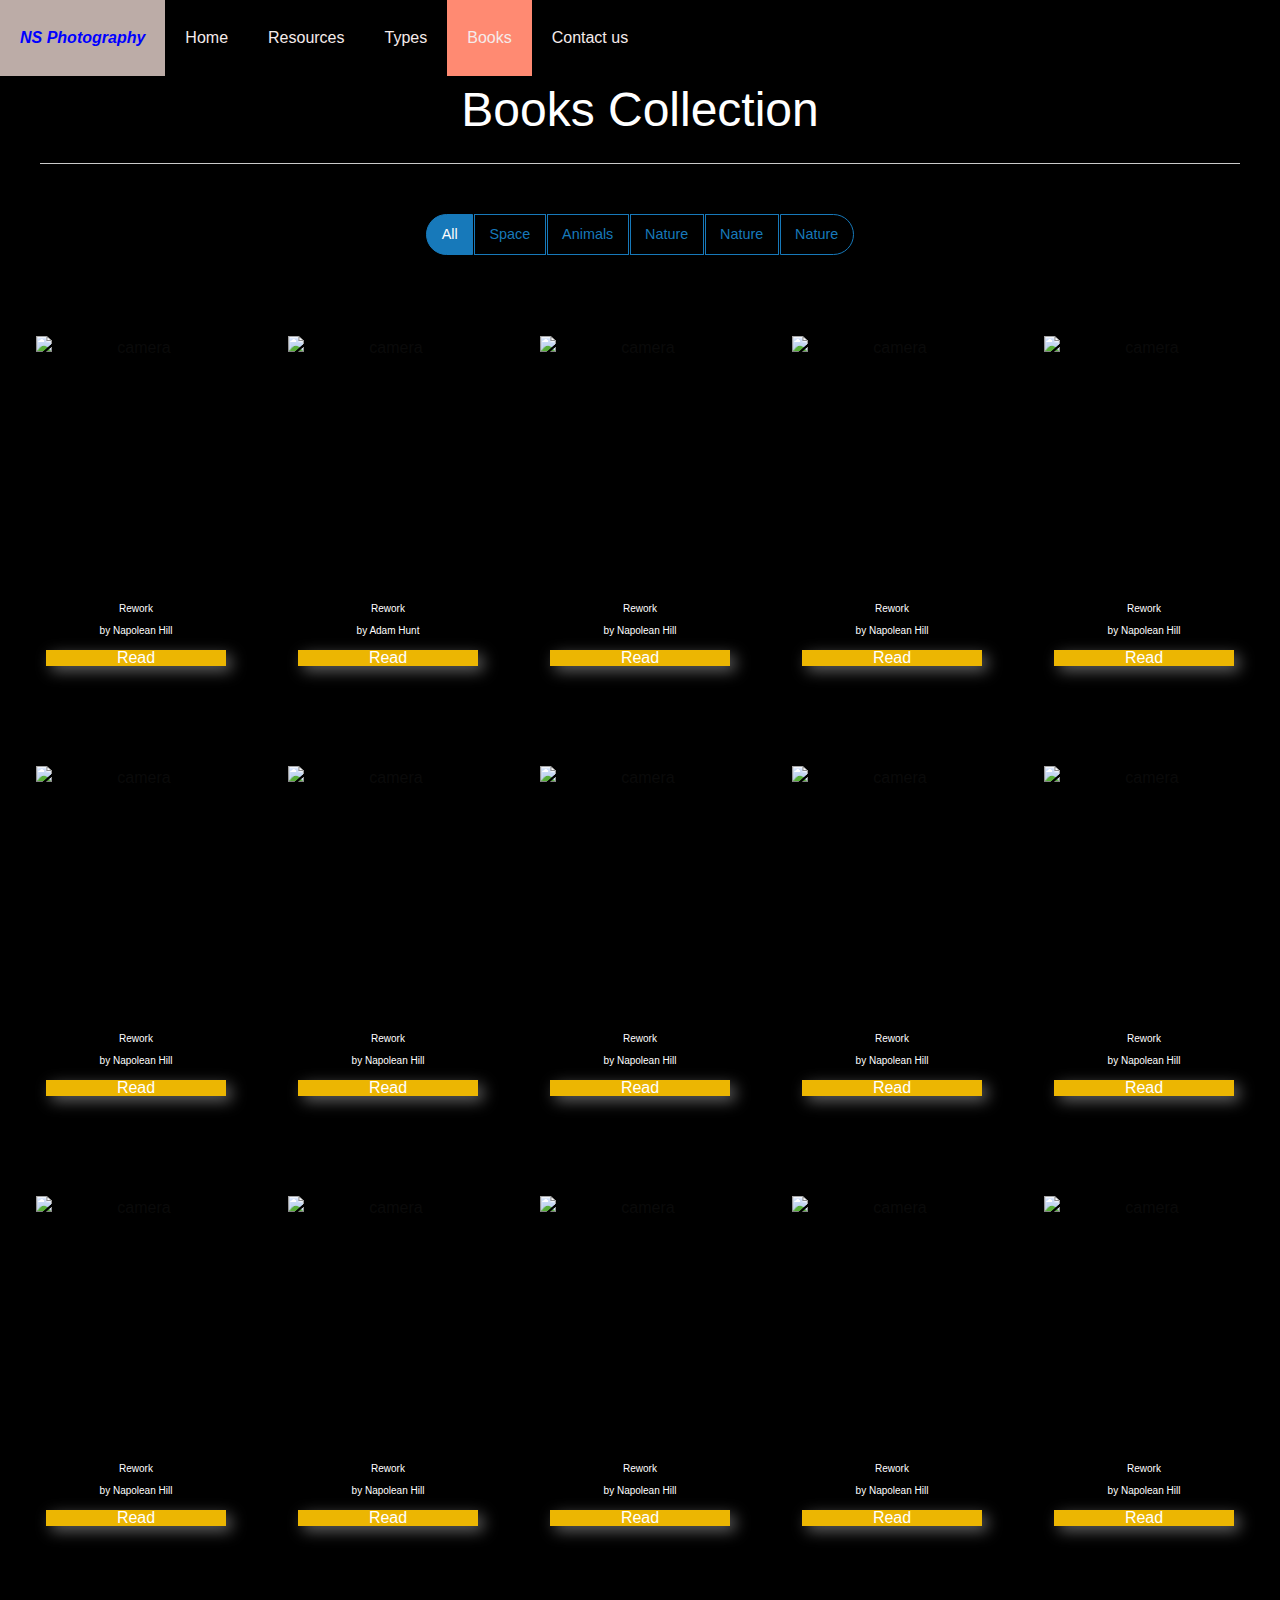
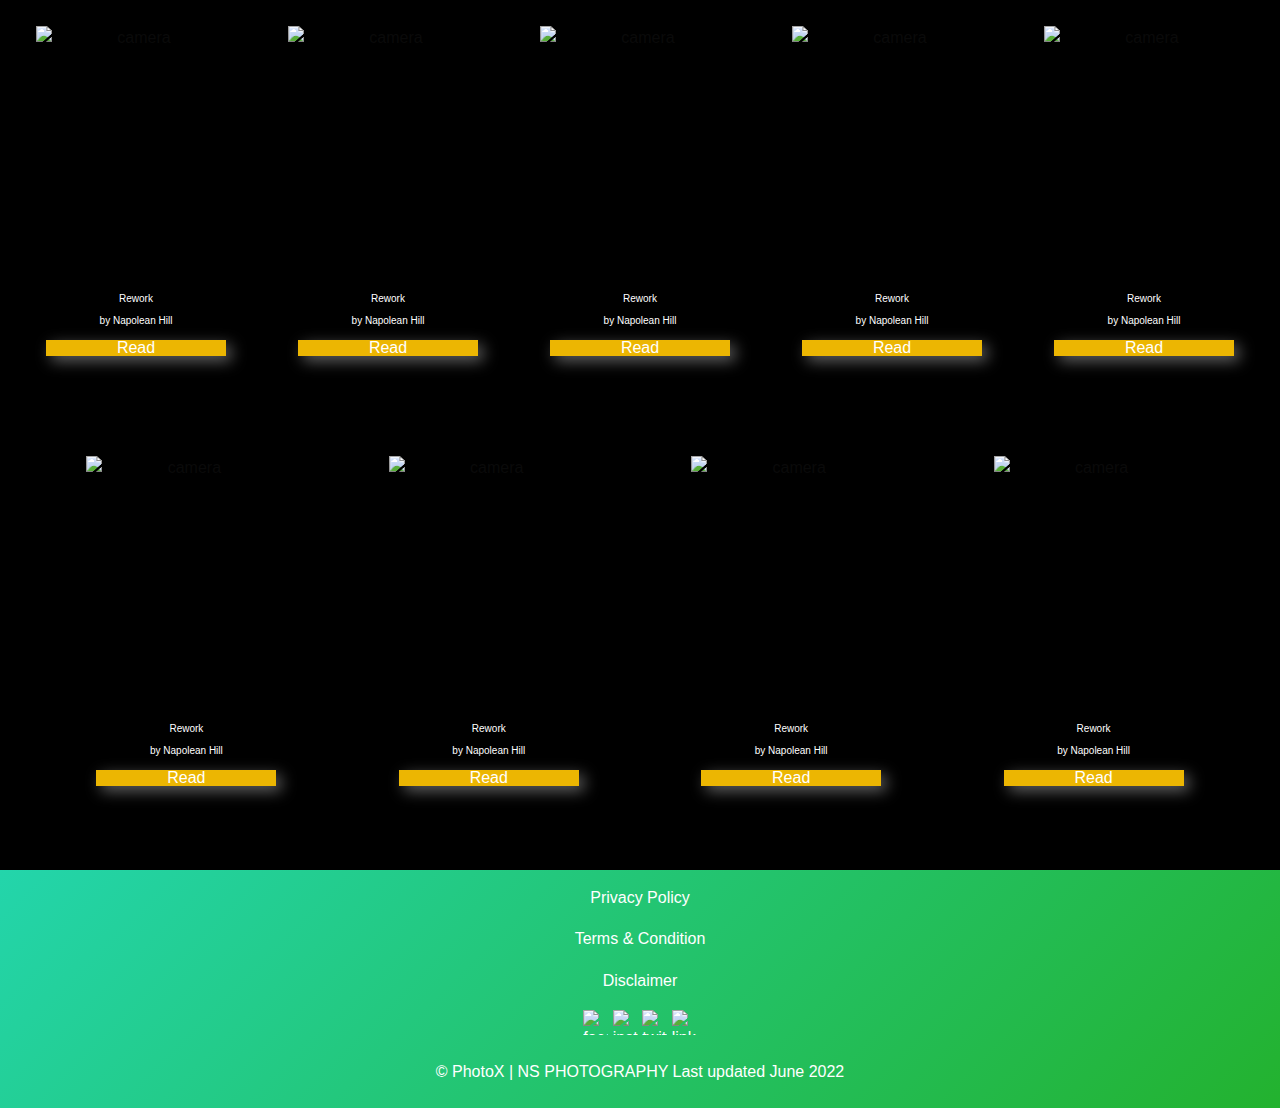
==== books.html @ 4feff3a0 "Add files via upload" ====
<!DOCTYPE html>
<html lang="en">
<head>
    <meta charset="utf-8">
    <meta name="viewport" content="width=device-width, initial-scale=1.0">
    <title>Books</title>
    <link rel="shortcut icon" type="image/x-icon" href="Images/PhotoX_logo.JPG">
    <link rel="stylesheet" href="style.css">
    <link rel="stylesheet" href="books.css">

    <link rel="stylesheet" href="css/foundation.css">
    <link rel="stylesheet" href="css/app.css">
    <script src="js/app.js"></script>
</head>
<body style="background-color: black;">

    <!-- Top Nav links-->
<div id=navbar class="navbar">
  <ul class="topnav" id="myTopnav">
      <li><a class="company_name" href="index.html">NS Photography</a></li>

        <li><a href="index.html">Home</a></li>
        <li><a href="resources.html">Resources</a></li>
        <li><a href="types_photography.html">Types</a></li>
        <li><a class="active4" href="books.html">Books</a></li>
        <li><a href="contact.html">Contact us</a></li>
    </ul>
</div>

 <!-- Books Collection Header-->
 <div class="container" id="books">
    <h1 class="text-center">Books Collection</h1>
    <hr>
    <section class="filter-simple">
      <div class="button-group round">
        <button class="button hollow filter-simple-button is-active" data-filter="all">All</button>
        <button class="button hollow filter-simple-button" data-filter="space">Space</button>
        <button class="button hollow filter-simple-button" data-filter="animals">Animals</button>
        <button class="button hollow filter-simple-button" data-filter="nature">Nature</button>
        <button class="button hollow filter-simple-button" data-filter="nature">Nature</button>
        <button class="button hollow filter-simple-button" data-filter="nature">Nature</button>
      </div> 
    </section>   
  </div>

<!-- Books Collection -->
<div class="container book-collection" data-aos="zoom-in">
      
    <div class="book-card self-help nap-hill"> <!-- Photography Books Collection -->
        <div class="book-image">
            <img src="Images/Photography/Photography1.jpg" alt="camera"> 
        </div>
        <div class="book-info">
          <h6 class="text-center">Rework</h6>
          <h6 class="text-center">by Napolean Hill</h6>
          <button class="btn btn-success">Read</button>
        </div>
    </div>

    <div class="book-card self-help adam-hunt">
      <div class="book-image">
          <img src="Images/Photography/Photography2.jpg" alt="camera">
      </div>
      <div class="book-info">
        <h6 class="text-center">Rework</h6>
        <h6 class="text-center">by Adam Hunt</h6>
        <button class="btn btn-success">Read</button>
      </div>
  </div>

  <div class="book-card self-help nap-hill">
      <div class="book-image">
          <img src="Images/Photography/Photography3.jpg" alt="camera">
      </div>
      <div class="book-info">
        <h6 class="text-center">Rework</h6>
        <h6 class="text-center">by Napolean Hill</h6>
        <button class="btn btn-success">Read</button>
      </div>
  </div>

  <div class="book-card self-help nap-hill">
      <div class="book-image">
          <img src="Images/Photography/Photography4.JPG" alt="camera">
      </div>
      <div class="book-info">
        <h6 class="text-center">Rework</h6>
        <h6 class="text-center">by Napolean Hill</h6>
        <button class="btn btn-success">Read</button>
      </div>
  </div>

  <div class="book-card self-help nap-hill"> 
      <div class="book-image">
          <img src="Images/Photography/Photography5.jpg" alt="camera">
      </div>
      <div class="book-info">
        <h6 class="text-center">Rework</h6>
        <h6 class="text-center">by Napolean Hill</h6>
        <button class="btn btn-success">Read</button>
      </div>
  </div>
  
  <div class="book-card self-help nap-hill"> <!-- Wedding Books Collection -->
      <div class="book-image">
          <img src="Images/Wedding_Photography/Wedding1.jpg" alt="camera">
      </div>
      <div class="book-info">
        <h6 class="text-center">Rework</h6>
        <h6 class="text-center">by Napolean Hill</h6>
        <button class="btn btn-success">Read</button>
      </div>
  </div>

  <div class="book-card self-help nap-hill">
      <div class="book-image">
          <img src="Images/Wedding_Photography/Wedding2.jpg" alt="camera">
      </div>
      <div class="book-info">
        <h6 class="text-center">Rework</h6>
        <h6 class="text-center">by Napolean Hill</h6>
        <button class="btn btn-success">Read</button>
      </div>
  </div>

  <div class="book-card self-help nap-hill">
      <div class="book-image">
          <img src="Images/Wedding_Photography/Wedding3.jpg" alt="camera">
      </div>
      <div class="book-info">
        <h6 class="text-center">Rework</h6>
        <h6 class="text-center">by Napolean Hill</h6>
        <button class="btn btn-success">Read</button>
      </div>
  </div>

  <div class="book-card self-help nap-hill">
      <div class="book-image">
          <img src="Images/Wedding_Photography/Wedding4.jpg" alt="camera">
      </div>
      <div class="book-info">
        <h6 class="text-center">Rework</h6>
        <h6 class="text-center">by Napolean Hill</h6>
        <button class="btn btn-success">Read</button>
      </div>
  </div>

  <div class="book-card self-help nap-hill">
      <div class="book-image">
          <img src="Images/Wedding_Photography/Wedding5.jpg" alt="camera">
      </div>
      <div class="book-info">
        <h6 class="text-center">Rework</h6>
        <h6 class="text-center">by Napolean Hill</h6>
        <button class="btn btn-success">Read</button>
      </div>
  </div>

  <div class="book-card self-help nap-hill">  <!-- Special Effects/ portraits Books Collection -->
      <div class="book-image">
          <img src="Images/Effects_Photography/Effects1.jpg" alt="camera">
      </div>
      <div class="book-info">
        <h6 class="text-center">Rework</h6>
        <h6 class="text-center">by Napolean Hill</h6>
        <button class="btn btn-success">Read</button>
      </div>
  </div>

  <div class="book-card self-help nap-hill">
      <div class="book-image">
          <img src="Images/Effects_Photography/Effects2.jpg" alt="camera">
      </div>
      <div class="book-info">
        <h6 class="text-center">Rework</h6>
        <h6 class="text-center">by Napolean Hill</h6>
        <button class="btn btn-success">Read</button>
      </div>
  </div>

  <div class="book-card self-help nap-hill">
      <div class="book-image">
          <img src="Images/Effects_Photography/Effects3.jpg" alt="camera">
      </div>
      <div class="book-info">
        <h6 class="text-center">Rework</h6>
        <h6 class="text-center">by Napolean Hill</h6>
        <button class="btn btn-success">Read</button>
      </div>
  </div>

  <div class="book-card self-help nap-hill">
      <div class="book-image">
          <img src="Images/Effects_Photography/Effects4.jpg" alt="camera">
      </div>
      <div class="book-info">
        <h6 class="text-center">Rework</h6>
        <h6 class="text-center">by Napolean Hill</h6>
        <button class="btn btn-success">Read</button>
      </div>
  </div>

  <div class="book-card self-help nap-hill"> <!-- Nature Books Collection -->
      <div class="book-image">
          <img src="Images/Nature_Photography/Nature1.jpg" alt="camera">
      </div>
      <div class="book-info">
        <h6 class="text-center">Rework</h6>
        <h6 class="text-center">by Napolean Hill</h6>
        <button class="btn btn-success">Read</button>
      </div>
  </div>

  <div class="book-card self-help nap-hill"> 
      <div class="book-image">
          <img src="Images/Nature_Photography/Nature2.jpg" alt="camera">
      </div>
      <div class="book-info">
        <h6 class="text-center">Rework</h6>
        <h6 class="text-center">by Napolean Hill</h6>
        <button class="btn btn-success">Read</button>
      </div>
  </div>

  <div class="book-card self-help nap-hill">
      <div class="book-image">
          <img src="Images/Nature_Photography/Nature3.jpg" alt="camera">
      </div>
      <div class="book-info">
        <h6 class="text-center">Rework</h6>
        <h6 class="text-center">by Napolean Hill</h6>
        <button class="btn btn-success">Read</button>
      </div>
  </div>

  <div class="book-card self-help nap-hill">
      <div class="book-image">
          <img src="Images/Nature_Photography/Nature4.jpg" alt="camera">
      </div>
      <div class="book-info">
        <h6 class="text-center">Rework</h6>
        <h6 class="text-center">by Napolean Hill</h6>
        <button class="btn btn-success">Read</button>
      </div>
  </div>

  <div class="book-card self-help nap-hill">
      <div class="book-image">
          <img src="Images/Nature_Photography/Nature5.jpg" alt="camera">
      </div>
      <div class="book-info">
        <h6 class="text-center">Rework</h6>
        <h6 class="text-center">by Napolean Hill</h6>
        <button class="btn btn-success">Read</button>
      </div>
  </div>

  <div class="book-card self-help nap-hill"> <!--Lighting & colour Books Collection -->
      <div class="book-image">
          <img src="Images/Lighting_Photography/Lighting1.jpg" alt="camera">
      </div>
      <div class="book-info">
        <h6 class="text-center">Rework</h6>
        <h6 class="text-center">by Napolean Hill</h6>
        <button class="btn btn-success">Read</button>
      </div>
  </div>

  <div class="book-card self-help nap-hill"> 
      <div class="book-image">
          <img src="Images/Lighting_Photography/Lighting2.jpg" alt="camera">
      </div>
      <div class="book-info">
        <h6 class="text-center">Rework</h6>
        <h6 class="text-center">by Napolean Hill</h6>
        <button class="btn btn-success">Read</button>
      </div>
  </div>

  <div class="book-card self-help nap-hill"> 
      <div class="book-image">
          <img src="Images/Lighting_Photography/Lighting3.jpg" alt="camera">
      </div>
      <div class="book-info">
        <h6 class="text-center">Rework</h6>
        <h6 class="text-center">by Napolean Hill</h6>
        <button class="btn btn-success">Read</button>
      </div>
  </div>

  <div class="book-card self-help nap-hill"> 
      <div class="book-image">
          <img src="Images/Lighting_Photography/Lighting4.jpg" alt="camera">
      </div>
      <div class="book-info">
        <h6 class="text-center">Rework</h6>
        <h6 class="text-center">by Napolean Hill</h6>
        <button class="btn btn-success">Read</button>
      </div>
  </div>

  <div class="book-card self-help nap-hill"> 
      <div class="book-image">
          <img src="Images/Lighting_Photography/Lighting5.jpg" alt="camera">
      </div>
      <div class="book-info">
        <h6 class="text-center">Rework</h6>
        <h6 class="text-center">by Napolean Hill</h6>
        <button class="btn btn-success">Read</button>
      </div>
  </div>
</div>

<!-- Footer-->
<footer class="footer-container text-center" id="footer">
  <div class="row">

      <div class="column">
            <p><a href="#">Privacy Policy</a></p>
            <p><a href="#">Terms & Condition</a></p>
            <p><a href="#">Disclaimer</a></p>
        </div>

  <div class="col-md-3">
    <a><img src="images/facebook.png" alt="facebook"></a>
    <a><img src="images/instagram.png" alt="instagram"></a>
    <a><img src="images/twitter.png" alt="twitter"></a>
    <a><img src="images/linkedin.png" alt="linkedin"></a>
</div>
</div> 
<br>
        <h6 class="last-line">&copy; PhotoX | NS PHOTOGRAPHY Last updated June 2022 </h6>
</footer>

    <script src="js/vendor/jquery.js"></script>
    <script src="js/vendor/what-input.js"></script>
    <script src="js/vendor/foundation.js"></script>
    <script src="js/app.js"></script>

    <script>
      $(document).foundation();
    </script>

  </body>
</html>
---- style.css ----
* {
  margin: 0;
}

/* Top navigation- Do not Delete */
.company_name {
  text-decoration: none;
  font-weight: bold;
  font-style: italic;
  color: black;
}

body {
  background-image: url("images/background.jpg");
  /* Website background */
  background-attachment: fixed;
  background-size: cover;
  background-position: center;
  background-repeat: no-repeat;
}

/*--Navigation Bar--*/
.nav-wrapper {
  position: absolute;
  display: -webkit-box;
  display: -ms-flexbox;
  display: flex;
  -webkit-box-pack: justify;
      -ms-flex-pack: justify;
          justify-content: space-between;
  padding: 1% 2%;
  font-size: 1.1em;
  text-transform: uppercase;
  font-family: 'Montserrat', sans-serif;
}

.left-side {
  color: #f1e9db;
  min-width: 150px;
}

.right-side {
  width: 40%;
  min-width: 450px;
}

.right-side ul {
  display: -webkit-box;
  display: -ms-flexbox;
  display: flex;
  -webkit-box-pack: justify;
      -ms-flex-pack: justify;
          justify-content: space-between;
  list-style: none;
}

.right-side ul li {
  letter-spacing: 0.16rem;
}

.right-side a {
  text-decoration: none;
  font-weight: bold;
  color: whitesmoke;
  -webkit-transition: color 0.5s;
  transition: color 0.5s;
}

.right-side a:hover {
  color: orange;
}

.right-side ul li ul {
  display: none;
}

.right-side ul li:hover ul {
  display: block;
}

.right-side ul li ul li {
  font-size: 0.9rem;
  letter-spacing: 0;
  margin: 0.5rem 0;
}

#navigation li {
  display: inline;
  padding-right: 1.25em;
}

#navigation ul {
  padding: 0;
  margin: 0;
}

#navigation {
  background-color: white;
  font-size: 20px;
  color: black;
  padding-top: 0.5em;
  padding-bottom: 0.5em;
}

/* Topnav location- active modes */
ul.topnav li {
  float: left;
}

/* Topnav Settings */
ul.topnav {
  list-style-type: none;
  margin: 0;
  padding: 0;
  overflow: hidden;
  /* Hide overflow */
  background-color: black;
  /* background color */
}

ul.topnav li a {
  display: block;
  /* Change the display to block, for responsive reasons (see below) */
  color: #f5ebeb;
  /* White text color */
  text-align: center;
  /* Center the text */
  padding: 25px 20px;
  text-decoration: none;
  /* Remove underline */
}

ul.topnav li a:hover:not(.active) {
  background-color: #bcaca7;
}

/* Change color on hover/mouse-over */
.navbar a:hover {
  color: blue;
}

/* text color */
ul.topnav li.right {
  float: right;
}

/* Float a link to the right */
ul.topnav li a.active1 {
  background-color: #4CAF50;
}

ul.topnav li a.active2 {
  background-color: #b34f4f;
}

ul.topnav li a.active3 {
  background-color: #4f4fb3;
}

ul.topnav li a.active4 {
  background-color: #ff8a72;
}

/* End of Topnav location- active modes */
ul.topnav li a.active5 {
  background-color: #35a790;
}

ul.topnav li a.active6 {
  background-color: #e88b43;
}

/* Hide the link that should open and close the topnav on small screens */
.topnav .icon {
  display: none;
}

/* When the screen is less than 600 pixels wide, hide all links, except for the first one ("Home"). Show the link that contains should open and close the topnav (.icon) */
@media screen and (max-width: 600px) {
  .topnav a:not(:first-child) {
    display: none;
  }
  .topnav a.icon {
    float: right;
    display: block;
  }
}

/* The "responsive" class is added to the topnav with JavaScript when the user clicks on the icon. This class makes the topnav look good on small screens (display the links vertically instead of horizontally) */
@media screen and (max-width: 600px) {
  .topnav.responsive {
    position: relative;
  }
  .topnav.responsive a.icon {
    position: absolute;
    right: 0;
    top: 0;
  }
  .topnav.responsive a {
    float: none;
    display: block;
    text-align: left;
  }
}

/* end of navigation */
/* Footer Section  */
#footer {
  padding: 15px;
  background: linear-gradient(-45deg, #EE7752, #E73C7E, #23A605, #23D5AB);
  background-size: 400% 400%;
  -webkit-animation: cycle 15s ease-in-out infinite;
          animation: cycle 15s ease-in-out infinite;
  color: white;
}

@-webkit-keyframes cycle {
  0% {
    background-position: 0 50%;
  }
  50% {
    background-position: 100% 50%;
  }
  100% {
    background-position: 0 50%;
  }
}

@keyframes cycle {
  0% {
    background-position: 0 50%;
  }
  50% {
    background-position: 100% 50%;
  }
  100% {
    background-position: 0 50%;
  }
}

#footer a {
  text-decoration: none;
  color: white;
  font-weight: 500;
  text-align: center !important;
}

#footer ul li {
  text-align: justify;
  list-style: none;
  text-decoration: none;
}

#footer .last-line {
  text-align: center;
}

#footer img {
  height: 25px;
  width: 25px;
}

#footer img:hover {
  cursor: pointer;
  -webkit-transform: scale(1.2);
          transform: scale(1.2);
}

#footer .btn {
  margin-top: 15px;
}

#footer input {
  width: 85%;
}

#footer h6 {
  font-size: medium;
  padding: 2px 0;
}
/*# sourceMappingURL=style.css.map */
---- books.css ----
.section--box {
    padding: 80px 0;
}

.box-wrapper {
    display: flex;
}

.box-wrapper .box-item {
    background: #fff;
    padding: 11px 13px 0 13px;
    box-shadow: 0 0 15px 0 rgba(127, 127, 127, 0.2);
}

.box-wrapper .box-item a {
    font-size: 1.2rem;
    text-align: center;
    display: block;
    color: #272727;
    font-weight: 600;
}

.box-wrapper .box-item a:hover {
    transition: all, 0.4s,ease;
    color: #c09;
    text-decoration: underline;
}

.box-wrapper .box-item span {
    display: block;
    padding: 28px 0;
    line-height: 1;
}

.box-wrapper .box-item a i {
    color: #c09;
}

.img-fluid {
    max-width: 100%;
    height: auto;
    object-fit: cover;
    min-height: 240px;
}

.image-container {
height: 240px;
    overflow: hidden;
    object-fit: cover;
}

@media (max-width: 767.98px) {
.section--box .box-wrapper .box-item {
    margin: 23px -7.5px;
}
.img-fluid {
   min-height: 40px;
    max-height: 20px;
}
}

@media (min-width: 1200px) {
.section--box .box-wrapper .third-col .box-item {
    margin: 0 0 0 auto;
}
}

i{
    cursor: pointer;
    color: rgb(207, 204, 204);
}
.yellowgreen{
    color: #ECB602;
}
.btn-success{
    background: #ECB602 !important;
    color: white;
    width: 180px !important;
    box-shadow: 5px 5px 15px rgba(199, 199, 199, 0.5) !important;
    border-radius: 0 !important;
    border: none !important;
    transition: .5s !important;
}
.btn-success:hover{
    transform: scale(1.03);
    box-shadow: 8px 8px 15px rgba(199, 199, 199, 0.5) !important;
}
header{
    width: 100%;
    position: relative;
    height: 100vh;
    background-size: cover;
    transition: .5s;
}

/* Menu link hover effect */

.collapse ul li::after{
    content: '';
    display: block;
    width: 0;
    height: 4px;
    border-radius: 3px;
    background: #ECB602 !important;
    transition: width .5s;
    text-align: center;
}
.collapse ul li:hover::after{
    width: 100%;
    transition: width .5s;
}

input.header-search{
    width: 400px;
    border: none;
    background: white;
    height: 35px;
    padding: 1rem;
}
.btn{
    border: none !important;
    border-radius: 0 !important;

}
button.search-btn{
    width: 80px;
    border: none;
    border-radius: 0;
    margin-bottom: .2rem;
}
button.search-btn i{
    color: white;
}

.header-content{
    position: relative;
    color: white;
    top: 40%;
}
.header-content h1{
    font-size: 50px;
}
.header-content h6{
    margin: 25px 0px 25px 0px;
    letter-spacing: 0.04cm;
}

.intro-container{
    margin: 100px 0 100px 0;
}
.main-start .col-sm img{
    border: none;
    width: 100%;
    height: 300px;
}
.main-start .text-column{
    margin-left: -200px;
    background: white;
    margin-top: 140px;
    padding: 2rem;
}
.main-start .text-column p{
    font-size: 10px;
}

.author-row{
    grid-column-gap: 3rem;
    margin: auto;
    justify-content: center;
    transition: .5s;
}
.author-col{
    padding: 0 !important;
    box-shadow: 5px 5px 15px rgba(199, 199, 199, 0.5);
    height: 300px;
    text-align: center;
    margin-bottom: 2rem;
    margin: 1rem;
    transition: .5s;
}
.author-img{
    height: 50%;
    display: grid;
    place-items: center;
    background: #ECB602;

}
.author-img img{
    height: 100px;
    width: 100px;
    border-radius: 50%;
    box-shadow: 5px 5px 20px rgba(19, 18, 18, 0.5);
    object-fit: cover;
    object-position: top;
}
.author-info{
    padding-top: 2.5rem;
}
.author-info h6{
    font-size: 12px;
}
.author-info h5{
    font-size: 15px;
}
.container hr{
    margin-bottom: 50px;
}
.author-container{
    padding: 2rem 1rem 2rem 1rem;
    margin-bottom: 50px;
}

.recommend-section{
    margin-bottom: 3rem;
}
.recommend-book{
    box-shadow: 5px 5px 15px rgba(199, 199, 199, 0.5);
    padding: 2rem;
    margin: 4rem;
    column-gap: 2rem;
}
.rec-sec-img img{
    width: 200px;
    height: 250px;
    box-shadow: 3px 3px 5px rgba(109, 108, 108, 0.5);
    margin-bottom: 2rem;
    transition: .5s;
}
.rec-sec-img img:hover{
    box-shadow: 4px 4px 10px rgba(109, 108, 108, 0.5);
    transform: scale(1.02);
}
.rec-sec-info{
    position: relative;
}

/* STar Rating */
.star-rating{
    cursor: pointer;
}

.rec-sec-info p{
    font-size: 15px;
}
.book-filters{
    display: flex;
    margin: auto;
    text-align: center;
    justify-content: space-evenly;
    flex-wrap: wrap;
    
}
.dropdown-btn{
    margin-bottom: 1rem;

}
.dropdown-toggle{
    width: 200px;
    border-radius: 50px !important;
}
.book-collection{
    display: flex;
    margin: auto;
    justify-content: space-evenly;
    flex-wrap: wrap;
    margin: 2rem 0 2rem 0;
    transition: .5s;
}
.book-card{
    text-align: center;
    height: auto;
    margin: auto;
    justify-content: center;
    padding: 1rem;
    margin: 2rem 0 2rem 0;
    transition: .5s;
    
}
.book-image{
    margin-bottom: 1rem;
}
.book-image img{
    width: 200px;
    height: 250px;
    margin: auto;
    box-shadow: 3px 3px 5px rgba(0, 0, 0, 0.5);
    transition: .5s;

}
.book-image img:hover{
    box-shadow: 5px 5px 7px rgba(0, 0, 0, 0.5);
    transform: scale(1.02);
}
.book-info h6{
    font-size: 10px;
}
.btn-success{
    width: 150px;
}
.qualities{
    display: flex;
    margin: auto;
    justify-content: space-evenly;
    flex-wrap: wrap;
    padding: 3rem 1rem 3rem 1rem;

}
.quality1{
    text-align: center;
    margin: 1rem;
    width: 30%;
    box-shadow: 2px 2px 8px rgba(199, 199, 199, 0.5);
    padding: 1.5rem;
    transition: .5s !important;
}
.quality1:hover{
    background: #ECB602;
    color: white;
}

.quality1 img{
    height: 80px;
    width: 80px;
    border-radius: 50%;
    margin: 1rem;
    object-fit: cover;
}
.quality1 h5{
    font-size: 12px;
}
/* Filter- Books */

.filter-simple .button-group {
    -webkit-justify-content: center;
        -ms-flex-pack: center;
            justify-content: center;
  }
  
  .filter-simple .filter-simple-button.hollow.is-active, .filter-simple .filter-simple-button.hollow:focus, .filter-simple .filter-simple-button.hollow:active {
    background-color: #1779ba;
    color: #fefefe;
  }
  
  .button-group.round :first-child {
    border-radius: 5000px 0 0 5000px;
  }
  
  .button-group.round :last-child {
    border-radius: 0 5000px 5000px 0;
  }
  
  .column-block {
    margin-bottom: 30px;
  }
---- css/app.css ----
.text-center {
    color: white;
}

button {
    color: white;
}

p{
text-align: center;
font-weight: bolder;
}

label {
    color: white;
    font-weight: bolder;
}

 body {
    background-image: url("images/background.jpg") !important;  /* Website background */
    background-attachment: fixed;
    background-size: cover;
    background-position: center;
    background-repeat: no-repeat;
  } 

  h3, .h3 {
    font-size: 1.9375rem;
    color: white;
}

h2, .h2 {
    text-align: center;
    color: black;
}

h4, .h4 {
    font-size: 1.5625rem;
    text-align: center;
}
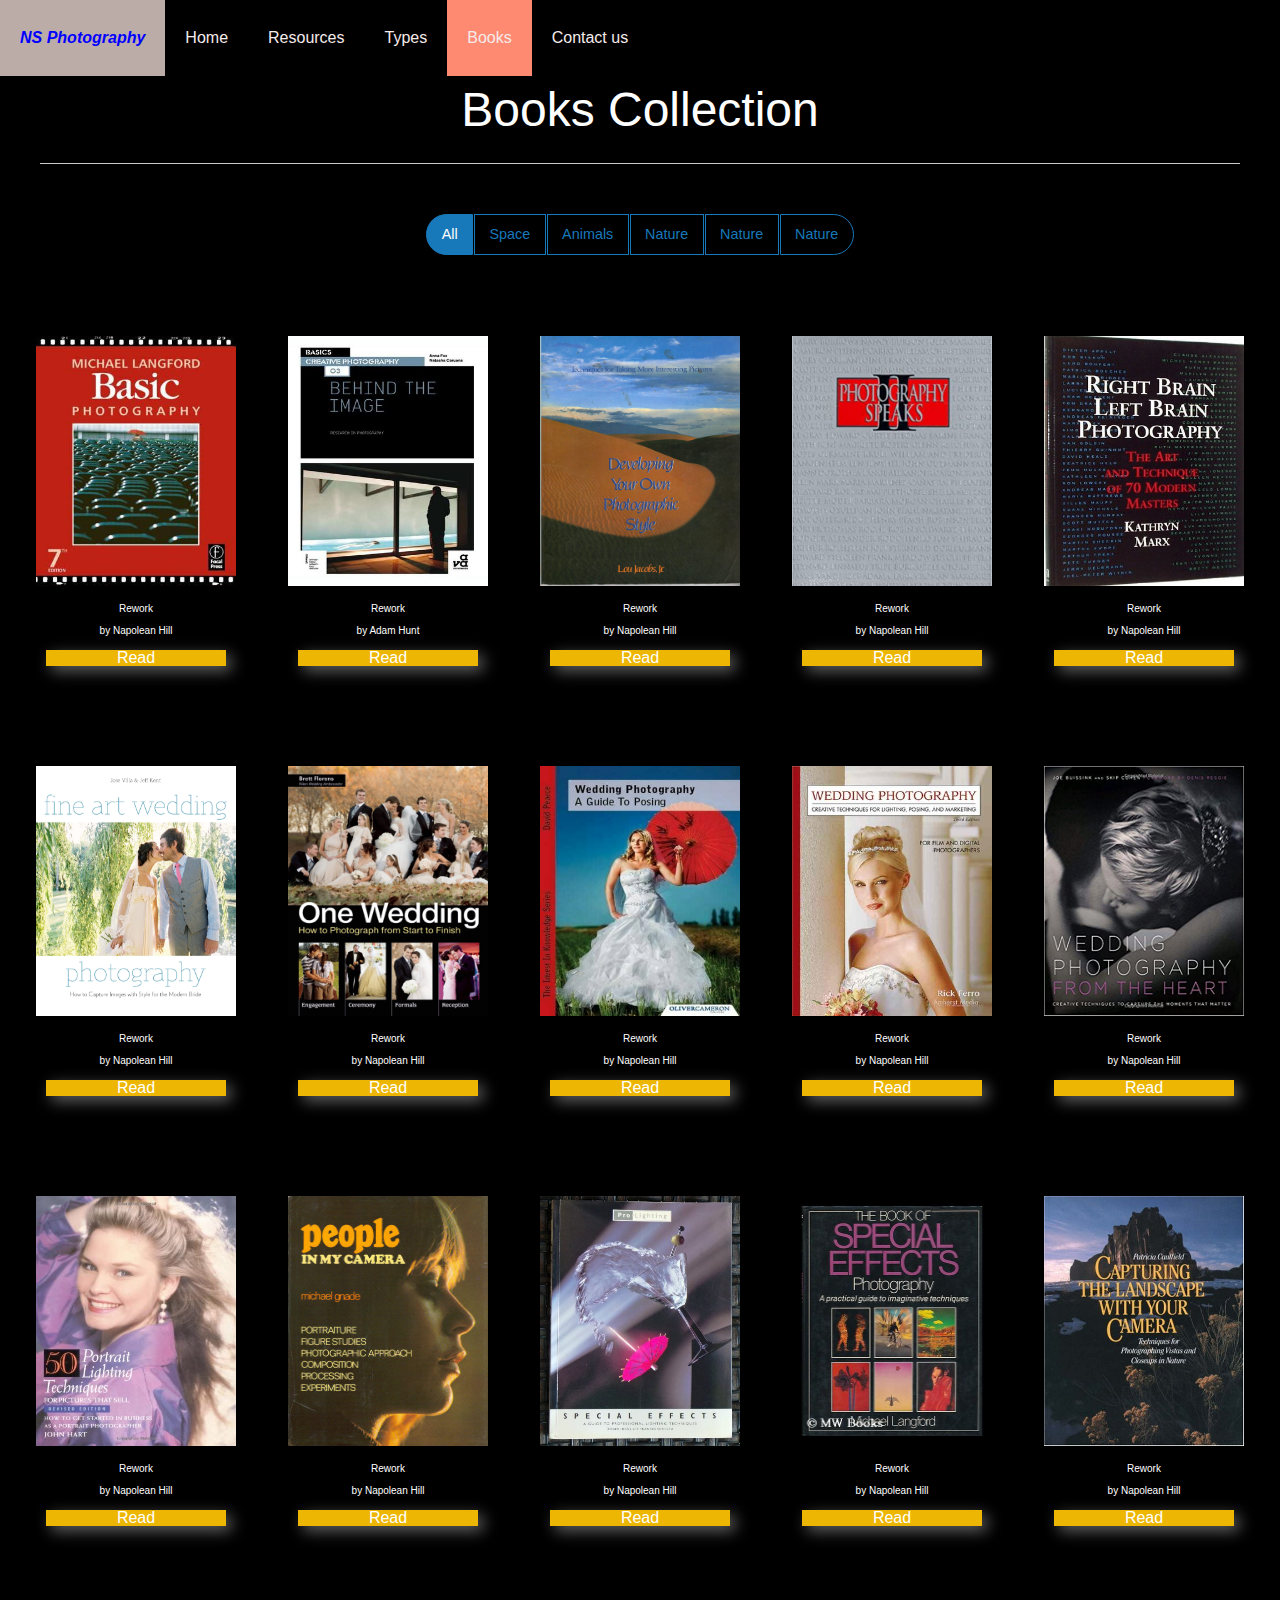
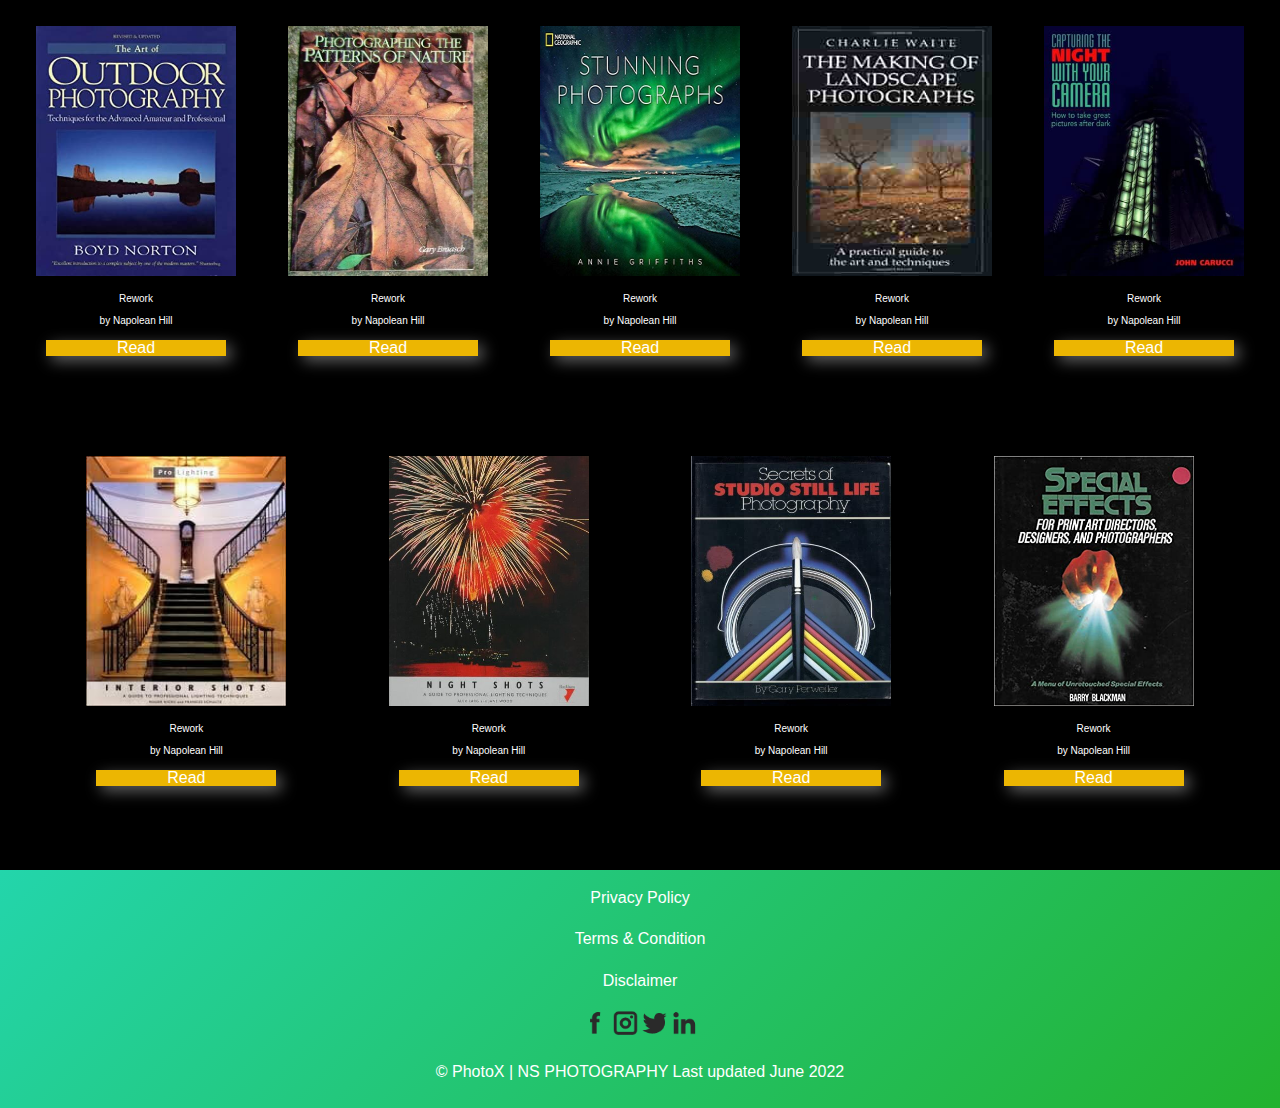
==== commit dff5def3: "Update books.html" ====
--- a/books.html
+++ b/books.html
@@ -48,7 +48,7 @@
       
     <div class="book-card self-help nap-hill"> <!-- Photography Books Collection -->
         <div class="book-image">
-            <img src="Images/Photography/Photography1.jpg" alt="camera"> 
+            <img src="images/Photography/Photography1.jpg" alt="camera"> 
         </div>
         <div class="book-info">
           <h6 class="text-center">Rework</h6>
@@ -59,7 +59,7 @@
 
     <div class="book-card self-help adam-hunt">
       <div class="book-image">
-          <img src="Images/Photography/Photography2.jpg" alt="camera">
+          <img src="images/Photography/Photography2.jpg" alt="camera">
       </div>
       <div class="book-info">
         <h6 class="text-center">Rework</h6>
@@ -70,29 +70,29 @@
 
   <div class="book-card self-help nap-hill">
       <div class="book-image">
-          <img src="Images/Photography/Photography3.jpg" alt="camera">
-      </div>
-      <div class="book-info">
-        <h6 class="text-center">Rework</h6>
-        <h6 class="text-center">by Napolean Hill</h6>
-        <button class="btn btn-success">Read</button>
-      </div>
-  </div>
-
-  <div class="book-card self-help nap-hill">
-      <div class="book-image">
-          <img src="Images/Photography/Photography4.JPG" alt="camera">
-      </div>
-      <div class="book-info">
-        <h6 class="text-center">Rework</h6>
-        <h6 class="text-center">by Napolean Hill</h6>
-        <button class="btn btn-success">Read</button>
-      </div>
-  </div>
-
-  <div class="book-card self-help nap-hill"> 
-      <div class="book-image">
-          <img src="Images/Photography/Photography5.jpg" alt="camera">
+          <img src="images/Photography/Photography3.jpg" alt="camera">
+      </div>
+      <div class="book-info">
+        <h6 class="text-center">Rework</h6>
+        <h6 class="text-center">by Napolean Hill</h6>
+        <button class="btn btn-success">Read</button>
+      </div>
+  </div>
+
+  <div class="book-card self-help nap-hill">
+      <div class="book-image">
+          <img src="images/Photography/Photography4.JPG" alt="camera">
+      </div>
+      <div class="book-info">
+        <h6 class="text-center">Rework</h6>
+        <h6 class="text-center">by Napolean Hill</h6>
+        <button class="btn btn-success">Read</button>
+      </div>
+  </div>
+
+  <div class="book-card self-help nap-hill"> 
+      <div class="book-image">
+          <img src="images/Photography/Photography5.jpg" alt="camera">
       </div>
       <div class="book-info">
         <h6 class="text-center">Rework</h6>
@@ -103,51 +103,51 @@
   
   <div class="book-card self-help nap-hill"> <!-- Wedding Books Collection -->
       <div class="book-image">
-          <img src="Images/Wedding_Photography/Wedding1.jpg" alt="camera">
-      </div>
-      <div class="book-info">
-        <h6 class="text-center">Rework</h6>
-        <h6 class="text-center">by Napolean Hill</h6>
-        <button class="btn btn-success">Read</button>
-      </div>
-  </div>
-
-  <div class="book-card self-help nap-hill">
-      <div class="book-image">
-          <img src="Images/Wedding_Photography/Wedding2.jpg" alt="camera">
-      </div>
-      <div class="book-info">
-        <h6 class="text-center">Rework</h6>
-        <h6 class="text-center">by Napolean Hill</h6>
-        <button class="btn btn-success">Read</button>
-      </div>
-  </div>
-
-  <div class="book-card self-help nap-hill">
-      <div class="book-image">
-          <img src="Images/Wedding_Photography/Wedding3.jpg" alt="camera">
-      </div>
-      <div class="book-info">
-        <h6 class="text-center">Rework</h6>
-        <h6 class="text-center">by Napolean Hill</h6>
-        <button class="btn btn-success">Read</button>
-      </div>
-  </div>
-
-  <div class="book-card self-help nap-hill">
-      <div class="book-image">
-          <img src="Images/Wedding_Photography/Wedding4.jpg" alt="camera">
-      </div>
-      <div class="book-info">
-        <h6 class="text-center">Rework</h6>
-        <h6 class="text-center">by Napolean Hill</h6>
-        <button class="btn btn-success">Read</button>
-      </div>
-  </div>
-
-  <div class="book-card self-help nap-hill">
-      <div class="book-image">
-          <img src="Images/Wedding_Photography/Wedding5.jpg" alt="camera">
+          <img src="images/Wedding_Photography/Wedding1.jpg" alt="camera">
+      </div>
+      <div class="book-info">
+        <h6 class="text-center">Rework</h6>
+        <h6 class="text-center">by Napolean Hill</h6>
+        <button class="btn btn-success">Read</button>
+      </div>
+  </div>
+
+  <div class="book-card self-help nap-hill">
+      <div class="book-image">
+          <img src="images/Wedding_Photography/Wedding2.jpg" alt="camera">
+      </div>
+      <div class="book-info">
+        <h6 class="text-center">Rework</h6>
+        <h6 class="text-center">by Napolean Hill</h6>
+        <button class="btn btn-success">Read</button>
+      </div>
+  </div>
+
+  <div class="book-card self-help nap-hill">
+      <div class="book-image">
+          <img src="images/Wedding_Photography/Wedding3.jpg" alt="camera">
+      </div>
+      <div class="book-info">
+        <h6 class="text-center">Rework</h6>
+        <h6 class="text-center">by Napolean Hill</h6>
+        <button class="btn btn-success">Read</button>
+      </div>
+  </div>
+
+  <div class="book-card self-help nap-hill">
+      <div class="book-image">
+          <img src="images/Wedding_Photography/Wedding4.jpg" alt="camera">
+      </div>
+      <div class="book-info">
+        <h6 class="text-center">Rework</h6>
+        <h6 class="text-center">by Napolean Hill</h6>
+        <button class="btn btn-success">Read</button>
+      </div>
+  </div>
+
+  <div class="book-card self-help nap-hill">
+      <div class="book-image">
+          <img src="images/Wedding_Photography/Wedding5.jpg" alt="camera">
       </div>
       <div class="book-info">
         <h6 class="text-center">Rework</h6>
@@ -158,40 +158,40 @@
 
   <div class="book-card self-help nap-hill">  <!-- Special Effects/ portraits Books Collection -->
       <div class="book-image">
-          <img src="Images/Effects_Photography/Effects1.jpg" alt="camera">
-      </div>
-      <div class="book-info">
-        <h6 class="text-center">Rework</h6>
-        <h6 class="text-center">by Napolean Hill</h6>
-        <button class="btn btn-success">Read</button>
-      </div>
-  </div>
-
-  <div class="book-card self-help nap-hill">
-      <div class="book-image">
-          <img src="Images/Effects_Photography/Effects2.jpg" alt="camera">
-      </div>
-      <div class="book-info">
-        <h6 class="text-center">Rework</h6>
-        <h6 class="text-center">by Napolean Hill</h6>
-        <button class="btn btn-success">Read</button>
-      </div>
-  </div>
-
-  <div class="book-card self-help nap-hill">
-      <div class="book-image">
-          <img src="Images/Effects_Photography/Effects3.jpg" alt="camera">
-      </div>
-      <div class="book-info">
-        <h6 class="text-center">Rework</h6>
-        <h6 class="text-center">by Napolean Hill</h6>
-        <button class="btn btn-success">Read</button>
-      </div>
-  </div>
-
-  <div class="book-card self-help nap-hill">
-      <div class="book-image">
-          <img src="Images/Effects_Photography/Effects4.jpg" alt="camera">
+          <img src="images/Effects_Photography/Effects1.jpg" alt="camera">
+      </div>
+      <div class="book-info">
+        <h6 class="text-center">Rework</h6>
+        <h6 class="text-center">by Napolean Hill</h6>
+        <button class="btn btn-success">Read</button>
+      </div>
+  </div>
+
+  <div class="book-card self-help nap-hill">
+      <div class="book-image">
+          <img src="images/Effects_Photography/Effects2.jpg" alt="camera">
+      </div>
+      <div class="book-info">
+        <h6 class="text-center">Rework</h6>
+        <h6 class="text-center">by Napolean Hill</h6>
+        <button class="btn btn-success">Read</button>
+      </div>
+  </div>
+
+  <div class="book-card self-help nap-hill">
+      <div class="book-image">
+          <img src="images/Effects_Photography/Effects3.jpg" alt="camera">
+      </div>
+      <div class="book-info">
+        <h6 class="text-center">Rework</h6>
+        <h6 class="text-center">by Napolean Hill</h6>
+        <button class="btn btn-success">Read</button>
+      </div>
+  </div>
+
+  <div class="book-card self-help nap-hill">
+      <div class="book-image">
+          <img src="images/Effects_Photography/Effects4.jpg" alt="camera">
       </div>
       <div class="book-info">
         <h6 class="text-center">Rework</h6>
@@ -202,51 +202,51 @@
 
   <div class="book-card self-help nap-hill"> <!-- Nature Books Collection -->
       <div class="book-image">
-          <img src="Images/Nature_Photography/Nature1.jpg" alt="camera">
-      </div>
-      <div class="book-info">
-        <h6 class="text-center">Rework</h6>
-        <h6 class="text-center">by Napolean Hill</h6>
-        <button class="btn btn-success">Read</button>
-      </div>
-  </div>
-
-  <div class="book-card self-help nap-hill"> 
-      <div class="book-image">
-          <img src="Images/Nature_Photography/Nature2.jpg" alt="camera">
-      </div>
-      <div class="book-info">
-        <h6 class="text-center">Rework</h6>
-        <h6 class="text-center">by Napolean Hill</h6>
-        <button class="btn btn-success">Read</button>
-      </div>
-  </div>
-
-  <div class="book-card self-help nap-hill">
-      <div class="book-image">
-          <img src="Images/Nature_Photography/Nature3.jpg" alt="camera">
-      </div>
-      <div class="book-info">
-        <h6 class="text-center">Rework</h6>
-        <h6 class="text-center">by Napolean Hill</h6>
-        <button class="btn btn-success">Read</button>
-      </div>
-  </div>
-
-  <div class="book-card self-help nap-hill">
-      <div class="book-image">
-          <img src="Images/Nature_Photography/Nature4.jpg" alt="camera">
-      </div>
-      <div class="book-info">
-        <h6 class="text-center">Rework</h6>
-        <h6 class="text-center">by Napolean Hill</h6>
-        <button class="btn btn-success">Read</button>
-      </div>
-  </div>
-
-  <div class="book-card self-help nap-hill">
-      <div class="book-image">
-          <img src="Images/Nature_Photography/Nature5.jpg" alt="camera">
+          <img src="images/Nature_Photography/Nature1.jpg" alt="camera">
+      </div>
+      <div class="book-info">
+        <h6 class="text-center">Rework</h6>
+        <h6 class="text-center">by Napolean Hill</h6>
+        <button class="btn btn-success">Read</button>
+      </div>
+  </div>
+
+  <div class="book-card self-help nap-hill"> 
+      <div class="book-image">
+          <img src="images/Nature_Photography/Nature2.jpg" alt="camera">
+      </div>
+      <div class="book-info">
+        <h6 class="text-center">Rework</h6>
+        <h6 class="text-center">by Napolean Hill</h6>
+        <button class="btn btn-success">Read</button>
+      </div>
+  </div>
+
+  <div class="book-card self-help nap-hill">
+      <div class="book-image">
+          <img src="images/Nature_Photography/Nature3.jpg" alt="camera">
+      </div>
+      <div class="book-info">
+        <h6 class="text-center">Rework</h6>
+        <h6 class="text-center">by Napolean Hill</h6>
+        <button class="btn btn-success">Read</button>
+      </div>
+  </div>
+
+  <div class="book-card self-help nap-hill">
+      <div class="book-image">
+          <img src="images/Nature_Photography/Nature4.jpg" alt="camera">
+      </div>
+      <div class="book-info">
+        <h6 class="text-center">Rework</h6>
+        <h6 class="text-center">by Napolean Hill</h6>
+        <button class="btn btn-success">Read</button>
+      </div>
+  </div>
+
+  <div class="book-card self-help nap-hill">
+      <div class="book-image">
+          <img src="images/Nature_Photography/Nature5.jpg" alt="camera">
       </div>
       <div class="book-info">
         <h6 class="text-center">Rework</h6>
@@ -257,51 +257,51 @@
 
   <div class="book-card self-help nap-hill"> <!--Lighting & colour Books Collection -->
       <div class="book-image">
-          <img src="Images/Lighting_Photography/Lighting1.jpg" alt="camera">
-      </div>
-      <div class="book-info">
-        <h6 class="text-center">Rework</h6>
-        <h6 class="text-center">by Napolean Hill</h6>
-        <button class="btn btn-success">Read</button>
-      </div>
-  </div>
-
-  <div class="book-card self-help nap-hill"> 
-      <div class="book-image">
-          <img src="Images/Lighting_Photography/Lighting2.jpg" alt="camera">
-      </div>
-      <div class="book-info">
-        <h6 class="text-center">Rework</h6>
-        <h6 class="text-center">by Napolean Hill</h6>
-        <button class="btn btn-success">Read</button>
-      </div>
-  </div>
-
-  <div class="book-card self-help nap-hill"> 
-      <div class="book-image">
-          <img src="Images/Lighting_Photography/Lighting3.jpg" alt="camera">
-      </div>
-      <div class="book-info">
-        <h6 class="text-center">Rework</h6>
-        <h6 class="text-center">by Napolean Hill</h6>
-        <button class="btn btn-success">Read</button>
-      </div>
-  </div>
-
-  <div class="book-card self-help nap-hill"> 
-      <div class="book-image">
-          <img src="Images/Lighting_Photography/Lighting4.jpg" alt="camera">
-      </div>
-      <div class="book-info">
-        <h6 class="text-center">Rework</h6>
-        <h6 class="text-center">by Napolean Hill</h6>
-        <button class="btn btn-success">Read</button>
-      </div>
-  </div>
-
-  <div class="book-card self-help nap-hill"> 
-      <div class="book-image">
-          <img src="Images/Lighting_Photography/Lighting5.jpg" alt="camera">
+          <img src="images/Lighting_Photography/Lighting1.jpg" alt="camera">
+      </div>
+      <div class="book-info">
+        <h6 class="text-center">Rework</h6>
+        <h6 class="text-center">by Napolean Hill</h6>
+        <button class="btn btn-success">Read</button>
+      </div>
+  </div>
+
+  <div class="book-card self-help nap-hill"> 
+      <div class="book-image">
+          <img src="images/Lighting_Photography/Lighting2.jpg" alt="camera">
+      </div>
+      <div class="book-info">
+        <h6 class="text-center">Rework</h6>
+        <h6 class="text-center">by Napolean Hill</h6>
+        <button class="btn btn-success">Read</button>
+      </div>
+  </div>
+
+  <div class="book-card self-help nap-hill"> 
+      <div class="book-image">
+          <img src="images/Lighting_Photography/Lighting3.jpg" alt="camera">
+      </div>
+      <div class="book-info">
+        <h6 class="text-center">Rework</h6>
+        <h6 class="text-center">by Napolean Hill</h6>
+        <button class="btn btn-success">Read</button>
+      </div>
+  </div>
+
+  <div class="book-card self-help nap-hill"> 
+      <div class="book-image">
+          <img src="images/Lighting_Photography/Lighting4.jpg" alt="camera">
+      </div>
+      <div class="book-info">
+        <h6 class="text-center">Rework</h6>
+        <h6 class="text-center">by Napolean Hill</h6>
+        <button class="btn btn-success">Read</button>
+      </div>
+  </div>
+
+  <div class="book-card self-help nap-hill"> 
+      <div class="book-image">
+          <img src="images/Lighting_Photography/Lighting5.jpg" alt="camera">
       </div>
       <div class="book-info">
         <h6 class="text-center">Rework</h6>
@@ -342,4 +342,4 @@
     </script>
 
   </body>
-</html>+</html>
